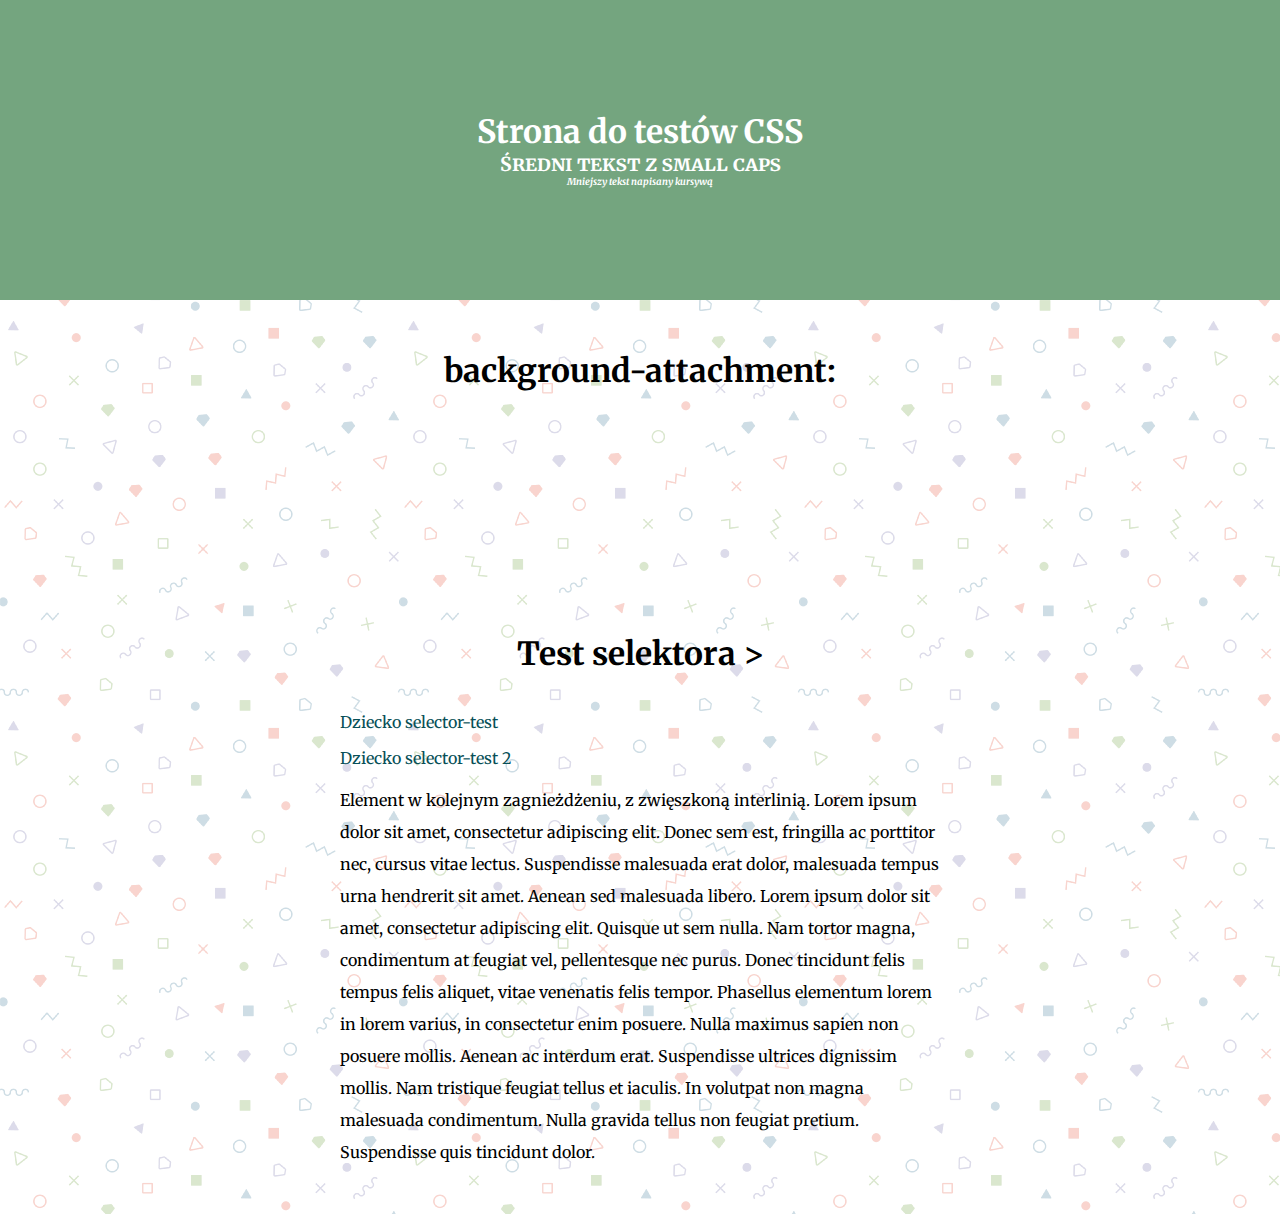
==== crap-pages/index.html @ eccd1a81 "Dodanie użycia @media" ====
<!DOCTYPE html>
<html lang="en">
<head>
    <meta charset="UTF-8">
    <meta name="description" content="Strona z regułami CSS">
    <meta name="keywords"
          content="CSS, Pokaz">
    <meta name="author" content="Jakub Nadolny, Wojciech Sołtysiak">
    <meta name="viewport" content="width=device-width, initial-scale=1.0">
    <link href="https://fonts.googleapis.com/css?family=Merriweather:400,700&amp;subset=latin-ext" rel="stylesheet">
    <link rel="stylesheet" type="text/css" href="../assets/css/reset.css">
    <link rel="stylesheet" type="text/css" href="./css/crap-styles.css">
    <title>Losowe reguły CSS</title>
</head>
<body>
<div id="header-container">
    <div class="header-container__text">Strona do testów CSS</div>
    <div class="header-container__text header-container__text--medium header-container__text--small-caps">Średni tekst z small caps</div>
    <div class="header-container__text header-container__text--small header-container__text--italic">Mniejszy tekst napisany kursywą</div>
</div>
<div class="main-container">
    <h1>background-attachment:</h1>
    <div class="static-background-container">
        <div class="static-background-container__expander"></div>
    </div>

    <h1>Test selektora ></h1>
    <div class="selector-test">
        <p>Dziecko selector-test</p>
        <p>Dziecko selector-test 2</p>
        <div>
            <p class="selector-test__text-with-line-height">Element w kolejnym zagnieżdżeniu, z zwięszkoną interlinią. Lorem ipsum dolor sit amet,
                consectetur adipiscing elit. Donec sem est, fringilla ac porttitor nec, cursus vitae lectus. Suspendisse malesuada erat dolor,
                malesuada tempus urna hendrerit sit amet. Aenean sed malesuada libero. Lorem ipsum dolor sit amet, consectetur adipiscing elit.
                Quisque ut sem nulla. Nam tortor magna, condimentum at feugiat vel, pellentesque nec purus. Donec tincidunt felis tempus felis
                aliquet, vitae venenatis felis tempor. Phasellus elementum lorem in lorem varius, in consectetur enim posuere. Nulla maximus sapien
                non posuere mollis. Aenean ac interdum erat. Suspendisse ultrices dignissim mollis. Nam tristique feugiat tellus et iaculis. In
                volutpat non magna malesuada condimentum. Nulla gravida tellus non feugiat pretium. Suspendisse quis tincidunt dolor.
            </p>
        </div>
    </div>
</div>
</body>
</html>
---- crap-pages/css/crap-styles.css ----
body {
    background: url("../assets/memphis-colorful.png") repeat;
}

#header-container {
    display: flex;
    flex-direction: column;
    align-items: center;
    justify-content: center;
    width: 100%;
    height: 300px;
    background-color: #74A57F;
    font-size: 24pt;
}

.header-container__text {
    font-weight: 700;
    color: #FFFFFF;
}

.header-container__text--medium {
    font-size: 60%;
}

.header-container__text--small {
    font-size: 0.3em;
}

.header-container__text--small-caps {
    font-variant: small-caps;
}

.header-container__text--italic {
    font-style: italic;
}

.main-container {
    width: 100%;
    display: flex;
    flex-direction: column;
    align-items: center;
    justify-items: center;
    margin: 30px 0;
}

.static-background-container {
    height: 200px;
    width: 50%;
    max-width: 600px;
    overflow-x: hidden;
    overflow-y: scroll;
    background: url('http://lorempixel.com/600/200/animals') scroll;
}

.static-background-container__expander {
    height: 400px;
    width: 100%;
}

.selector-test {
    width: 600px;
}

.selector-test > p {
    color: #074F57;
}

.selector-test__text-with-line-height {
    line-height: 32px;
}
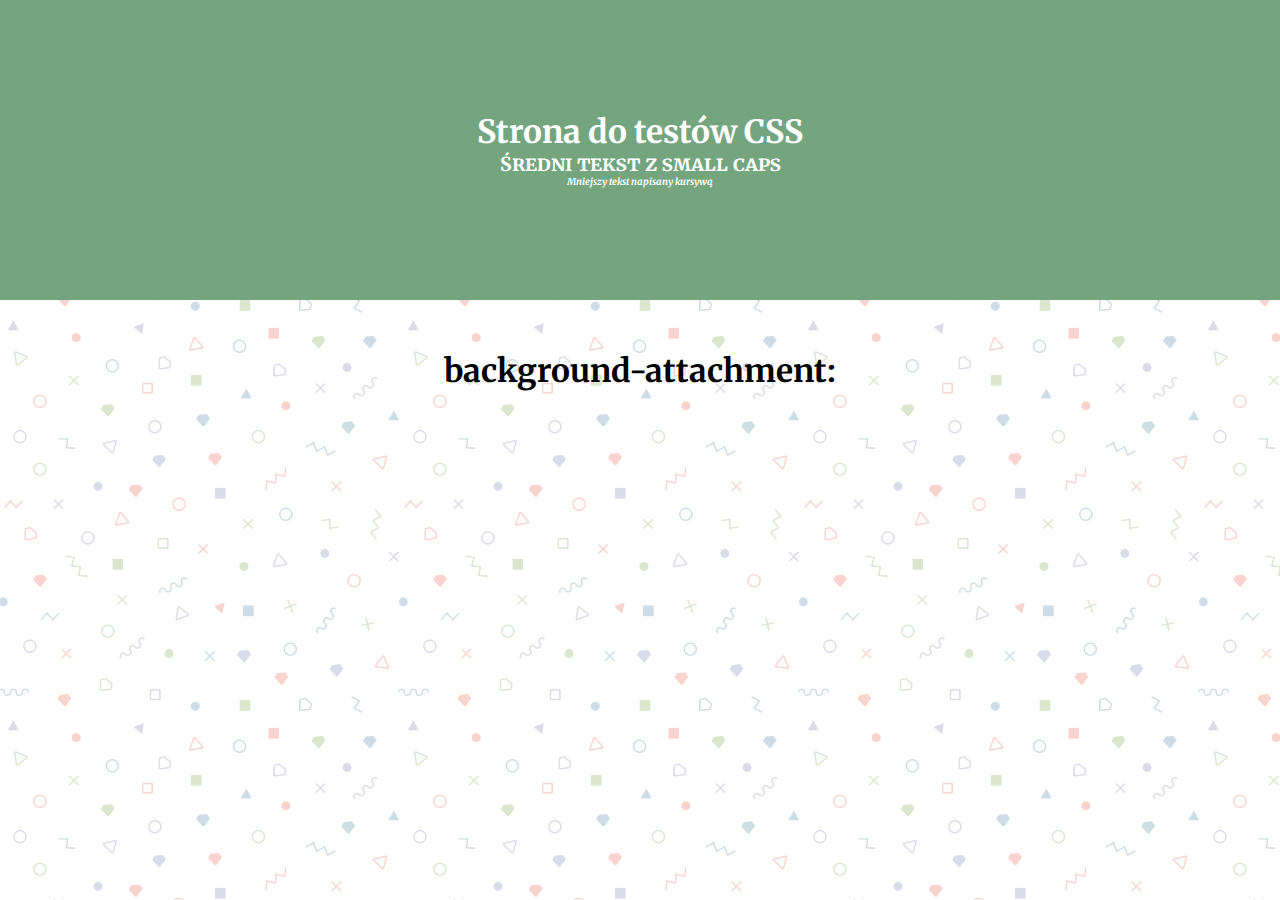
==== commit b22619c3: "Usunięcie zbędnych rzeczy, przenienisienie plików" ====
--- a/crap-pages/index.html
+++ b/crap-pages/index.html
@@ -9,7 +9,7 @@
     <meta name="viewport" content="width=device-width, initial-scale=1.0">
     <link href="https://fonts.googleapis.com/css?family=Merriweather:400,700&amp;subset=latin-ext" rel="stylesheet">
     <link rel="stylesheet" type="text/css" href="../assets/css/reset.css">
-    <link rel="stylesheet" type="text/css" href="./css/crap-styles.css">
+    <link rel="stylesheet" type="text/css" href="./assets/css/crap-styles.css">
     <title>Losowe reguły CSS</title>
 </head>
 <body>
@@ -23,22 +23,6 @@
     <div class="static-background-container">
         <div class="static-background-container__expander"></div>
     </div>
-
-    <h1>Test selektora ></h1>
-    <div class="selector-test">
-        <p>Dziecko selector-test</p>
-        <p>Dziecko selector-test 2</p>
-        <div>
-            <p class="selector-test__text-with-line-height">Element w kolejnym zagnieżdżeniu, z zwięszkoną interlinią. Lorem ipsum dolor sit amet,
-                consectetur adipiscing elit. Donec sem est, fringilla ac porttitor nec, cursus vitae lectus. Suspendisse malesuada erat dolor,
-                malesuada tempus urna hendrerit sit amet. Aenean sed malesuada libero. Lorem ipsum dolor sit amet, consectetur adipiscing elit.
-                Quisque ut sem nulla. Nam tortor magna, condimentum at feugiat vel, pellentesque nec purus. Donec tincidunt felis tempus felis
-                aliquet, vitae venenatis felis tempor. Phasellus elementum lorem in lorem varius, in consectetur enim posuere. Nulla maximus sapien
-                non posuere mollis. Aenean ac interdum erat. Suspendisse ultrices dignissim mollis. Nam tristique feugiat tellus et iaculis. In
-                volutpat non magna malesuada condimentum. Nulla gravida tellus non feugiat pretium. Suspendisse quis tincidunt dolor.
-            </p>
-        </div>
-    </div>
 </div>
 </body>
 </html>--- a/crap-pages/assets/css/crap-styles.css
+++ b/crap-pages/assets/css/crap-styles.css
@@ -0,0 +1,58 @@
+body {
+    background: url("../img/memphis-colorful.png") repeat;
+}
+
+#header-container {
+    display: flex;
+    flex-direction: column;
+    align-items: center;
+    justify-content: center;
+    width: 100%;
+    height: 300px;
+    background-color: #74A57F;
+    font-size: 24pt;
+}
+
+.header-container__text {
+    font-weight: 700;
+    color: #FFFFFF;
+}
+
+.header-container__text--medium {
+    font-size: 60%;
+}
+
+.header-container__text--small {
+    font-size: 0.3em;
+}
+
+.header-container__text--small-caps {
+    font-variant: small-caps;
+}
+
+.header-container__text--italic {
+    font-style: italic;
+}
+
+.main-container {
+    width: 100%;
+    display: flex;
+    flex-direction: column;
+    align-items: center;
+    justify-content: center;
+    margin: 30px 0;
+}
+
+.static-background-container {
+    height: 200px;
+    width: 50%;
+    max-width: 600px;
+    overflow-x: hidden;
+    overflow-y: scroll;
+    background: url('http://lorempixel.com/600/200/animals') scroll;
+}
+
+.static-background-container__expander {
+    height: 400px;
+    width: 100%;
+}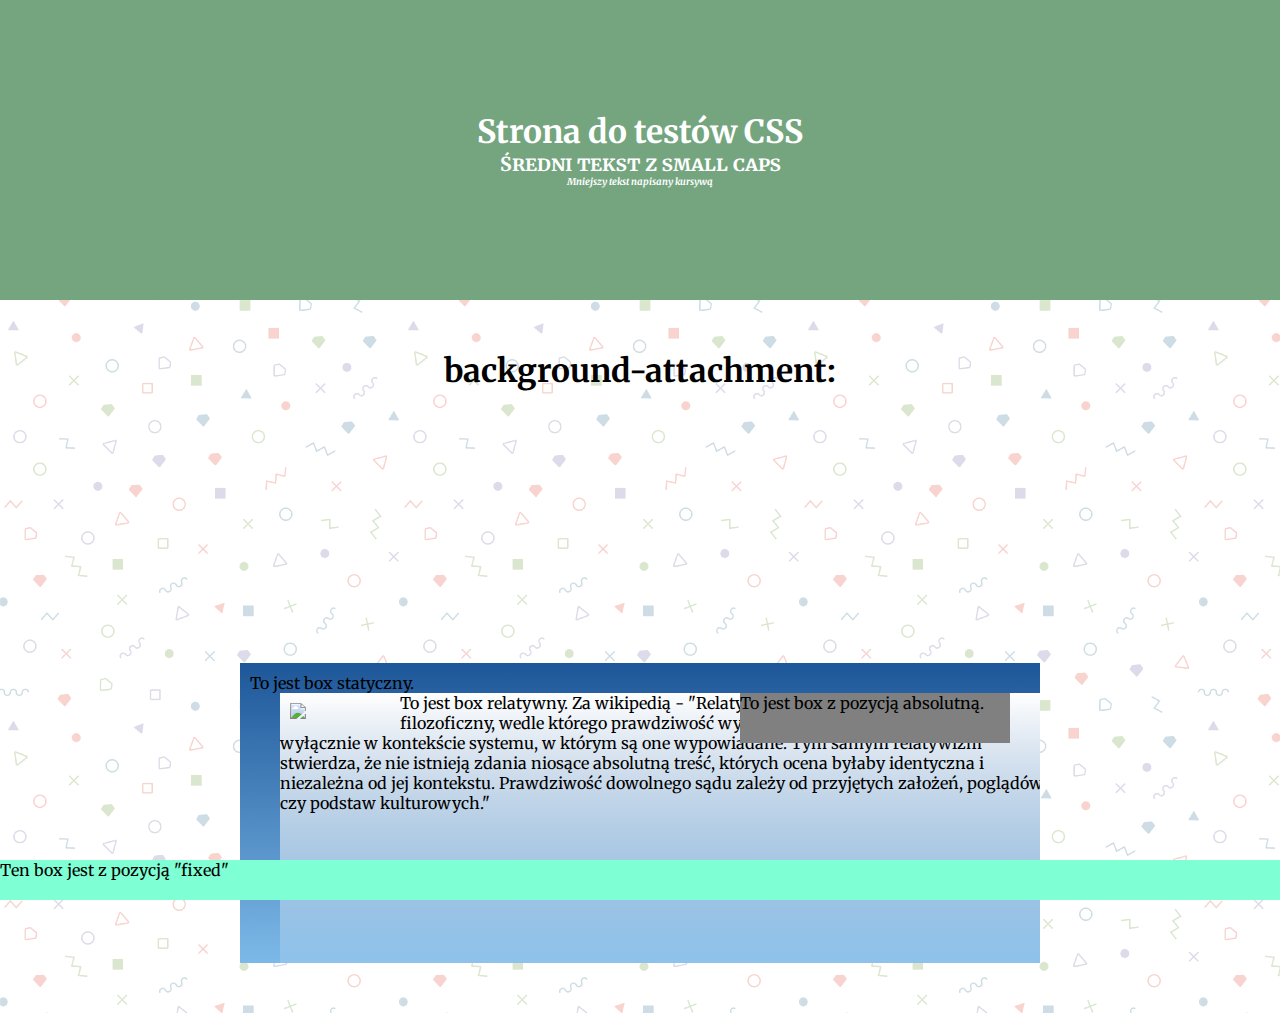
==== commit 727deff9: "Zadanie 6" ====
--- a/crap-pages/index.html
+++ b/crap-pages/index.html
@@ -24,5 +24,21 @@
         <div class="static-background-container__expander"></div>
     </div>
 </div>
+<div class="positioning-presentation-container">
+    <div class="positioning-presentation-static">
+            To jest box statyczny.
+    </div>
+    <div class="positioning-presentation-relative">
+        <img src="https://upload.wikimedia.org/wikipedia/commons/d/d1/Testudo_hermanni_hermanni3.jpg" width="100px"/>
+        <img style="clear:left; float:left;" src="http://i2.pinger.pl/pgr306/d9061bca002822a44f5ba3ea/kenya_2808.jpg" width="100px"/>
+            To jest box relatywny. Za wikipedią - "Relatywizm – pogląd filozoficzny, wedle którego prawdziwość wypowiedzi można oceniać wyłącznie w kontekście systemu, w którym są one wypowiadane. Tym samym relatywizm stwierdza, że nie istnieją zdania niosące absolutną treść, których ocena byłaby identyczna i niezależna od jej kontekstu. Prawdziwość dowolnego sądu zależy od przyjętych założeń, poglądów czy podstaw kulturowych."
+    </div>
+    <div class="positioning-presentation-absolute">
+            To jest box z pozycją absolutną.
+    </div>
+</div>
+<div class="positioning-presentation-fixed">
+    Ten box jest z pozycją "fixed"
+</div>
 </body>
 </html>--- a/crap-pages/assets/css/crap-styles.css
+++ b/crap-pages/assets/css/crap-styles.css
@@ -1,5 +1,6 @@
 body {
     background: url("../img/memphis-colorful.png") repeat;
+    height: 100%; 
 }
 
 #header-container {
@@ -55,4 +56,71 @@
 .static-background-container__expander {
     height: 400px;
     width: 100%;
+}
+/* Rozne rodzaje pozycjonowania na stronie */
+.positioning-presentation-container{
+    min-width:500px;
+    max-width:800px;
+    height: 300px;
+    
+    margin-top:50px;
+    margin-left: auto;
+    margin-right: auto;
+    margin-bottom: 50px;
+    padding:10px;
+    
+    box-sizing: border-box;
+    
+    display: block;
+    
+    position: relative;
+    
+    background: rgb(30,87,153); /* Old browsers */
+    background: -moz-linear-gradient(top, rgba(30,87,153,1) 0%, rgba(125,185,232,1) 100%); /* FF3.6-15 */
+    background: -webkit-linear-gradient(top, rgba(30,87,153,1) 0%,rgba(125,185,232,1) 100%); /* Chrome10-25,Safari5.1-6 */
+    background: linear-gradient(to bottom, rgba(30,87,153,1) 0%,rgba(125,185,232,1) 100%); /* W3C, IE10+, FF16+, Chrome26+, Opera12+, Safari7+ */
+    filter: progid:DXImageTransform.Microsoft.gradient( startColorstr='#1e5799', endColorstr='#7db9e8',GradientType=0 ); /* IE6-9 */
+    overflow: hidden;
+}
+
+.positioning-presentation-relative{
+    width: 100%;
+    height: 100%;
+    
+    left:30px;
+    
+    position:relative;
+    
+    background: white;
+    background: -moz-linear-gradient(top, rgba(255,255,255,1) 0%, rgba(255,255,255,0.1) 100%); /* FF3.6-15 */
+    background: -webkit-linear-gradient(top, rgba(255,255,255,1) 0%,rgba(255,255,255,0.1) 100%); /* Chrome10-25,Safari5.1-6 */
+    background: linear-gradient(to bottom, rgba(255,255,255,1) 0%,rgba(255,255,255,0.1) 100%); /* W3C, IE10+, FF16+, Chrome26+, Opera12+, Safari7+ */
+    filter: progid:DXImageTransform.Microsoft.gradient( startColorstr='#ffffff', endColorstr='#1affffff',GradientType=0 ); /* IE6-9 */
+}
+
+.positioning-presentation-relative img{
+    float:right;
+    margin:10px;
+}
+
+.positioning-presentation-absolute{
+    height: 50px;
+    top:30px;
+    right:30px;
+    left: 500px;
+    
+    position: absolute;
+    
+    display: block;
+    background: grey;
+
+}
+
+.positioning-presentation-fixed{
+    bottom: 0;
+    left: 0;
+    right: 0;
+    height: 40px;
+    background:aquamarine;
+    position: fixed;
 }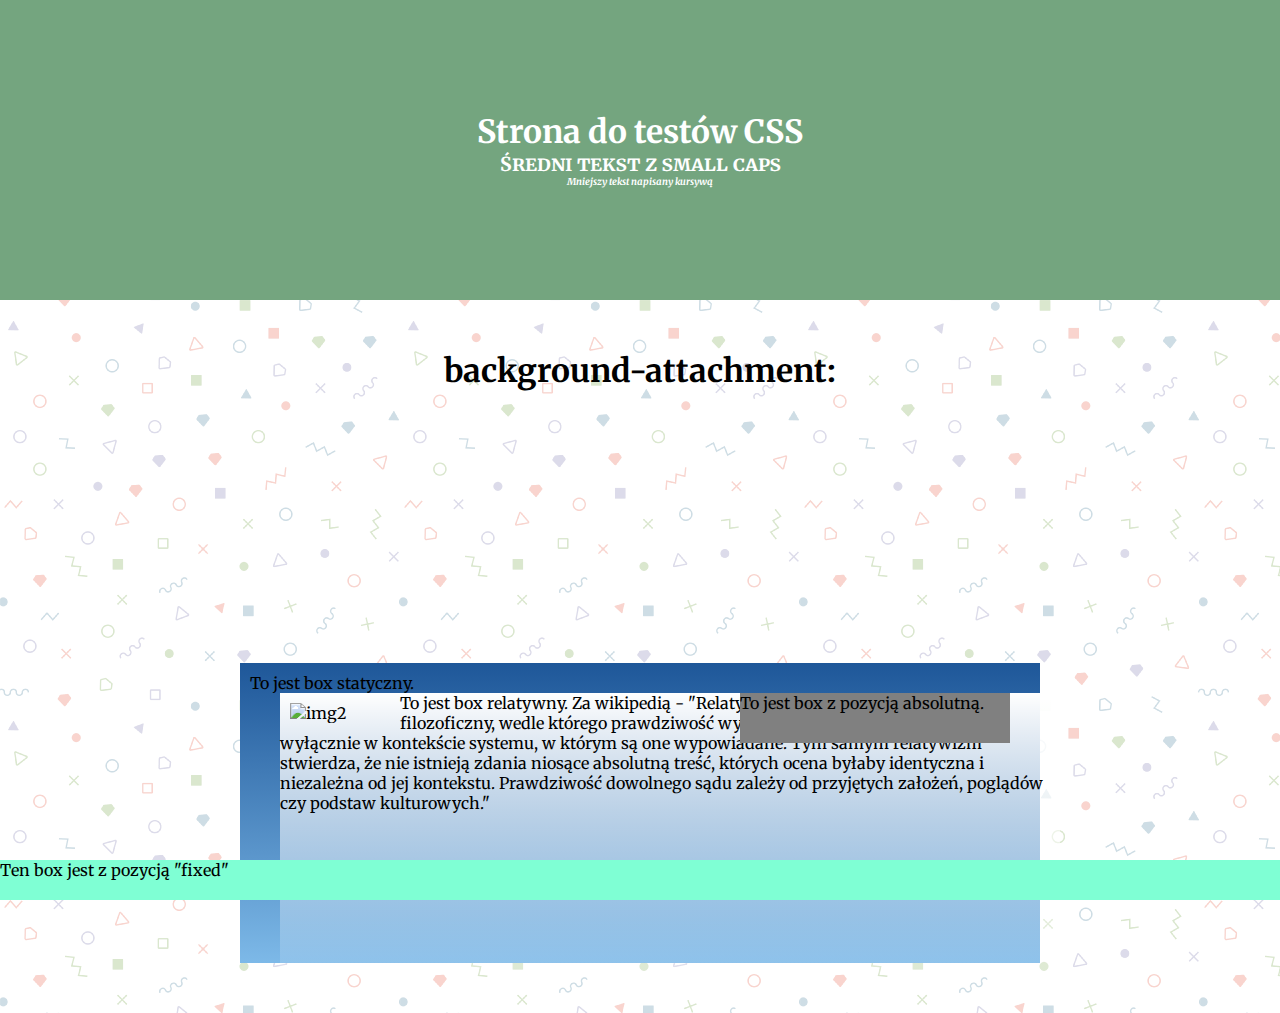
==== commit 2e0fc841: "Poprawki do walidatora - usunięcie CSSow" ====
--- a/crap-pages/index.html
+++ b/crap-pages/index.html
@@ -29,8 +29,8 @@
             To jest box statyczny.
     </div>
     <div class="positioning-presentation-relative">
-        <img src="https://upload.wikimedia.org/wikipedia/commons/d/d1/Testudo_hermanni_hermanni3.jpg" width="100px"/>
-        <img style="clear:left; float:left;" src="http://i2.pinger.pl/pgr306/d9061bca002822a44f5ba3ea/kenya_2808.jpg" width="100px"/>
+        <img src="https://upload.wikimedia.org/wikipedia/commons/d/d1/Testudo_hermanni_hermanni3.jpg" style="width: 100px" alt="img1" />
+        <img style="width: 100px; clear:left; float:left;" src="http://i2.pinger.pl/pgr306/d9061bca002822a44f5ba3ea/kenya_2808.jpg" alt="img2" />
             To jest box relatywny. Za wikipedią - "Relatywizm – pogląd filozoficzny, wedle którego prawdziwość wypowiedzi można oceniać wyłącznie w kontekście systemu, w którym są one wypowiadane. Tym samym relatywizm stwierdza, że nie istnieją zdania niosące absolutną treść, których ocena byłaby identyczna i niezależna od jej kontekstu. Prawdziwość dowolnego sądu zależy od przyjętych założeń, poglądów czy podstaw kulturowych."
     </div>
     <div class="positioning-presentation-absolute">
--- a/crap-pages/assets/css/crap-styles.css
+++ b/crap-pages/assets/css/crap-styles.css
@@ -74,28 +74,16 @@
     display: block;
     
     position: relative;
-    
-    background: rgb(30,87,153); /* Old browsers */
-    background: -moz-linear-gradient(top, rgba(30,87,153,1) 0%, rgba(125,185,232,1) 100%); /* FF3.6-15 */
-    background: -webkit-linear-gradient(top, rgba(30,87,153,1) 0%,rgba(125,185,232,1) 100%); /* Chrome10-25,Safari5.1-6 */
+
     background: linear-gradient(to bottom, rgba(30,87,153,1) 0%,rgba(125,185,232,1) 100%); /* W3C, IE10+, FF16+, Chrome26+, Opera12+, Safari7+ */
-    filter: progid:DXImageTransform.Microsoft.gradient( startColorstr='#1e5799', endColorstr='#7db9e8',GradientType=0 ); /* IE6-9 */
-    overflow: hidden;
 }
 
 .positioning-presentation-relative{
     width: 100%;
     height: 100%;
-    
     left:30px;
-    
     position:relative;
-    
-    background: white;
-    background: -moz-linear-gradient(top, rgba(255,255,255,1) 0%, rgba(255,255,255,0.1) 100%); /* FF3.6-15 */
-    background: -webkit-linear-gradient(top, rgba(255,255,255,1) 0%,rgba(255,255,255,0.1) 100%); /* Chrome10-25,Safari5.1-6 */
     background: linear-gradient(to bottom, rgba(255,255,255,1) 0%,rgba(255,255,255,0.1) 100%); /* W3C, IE10+, FF16+, Chrome26+, Opera12+, Safari7+ */
-    filter: progid:DXImageTransform.Microsoft.gradient( startColorstr='#ffffff', endColorstr='#1affffff',GradientType=0 ); /* IE6-9 */
 }
 
 .positioning-presentation-relative img{
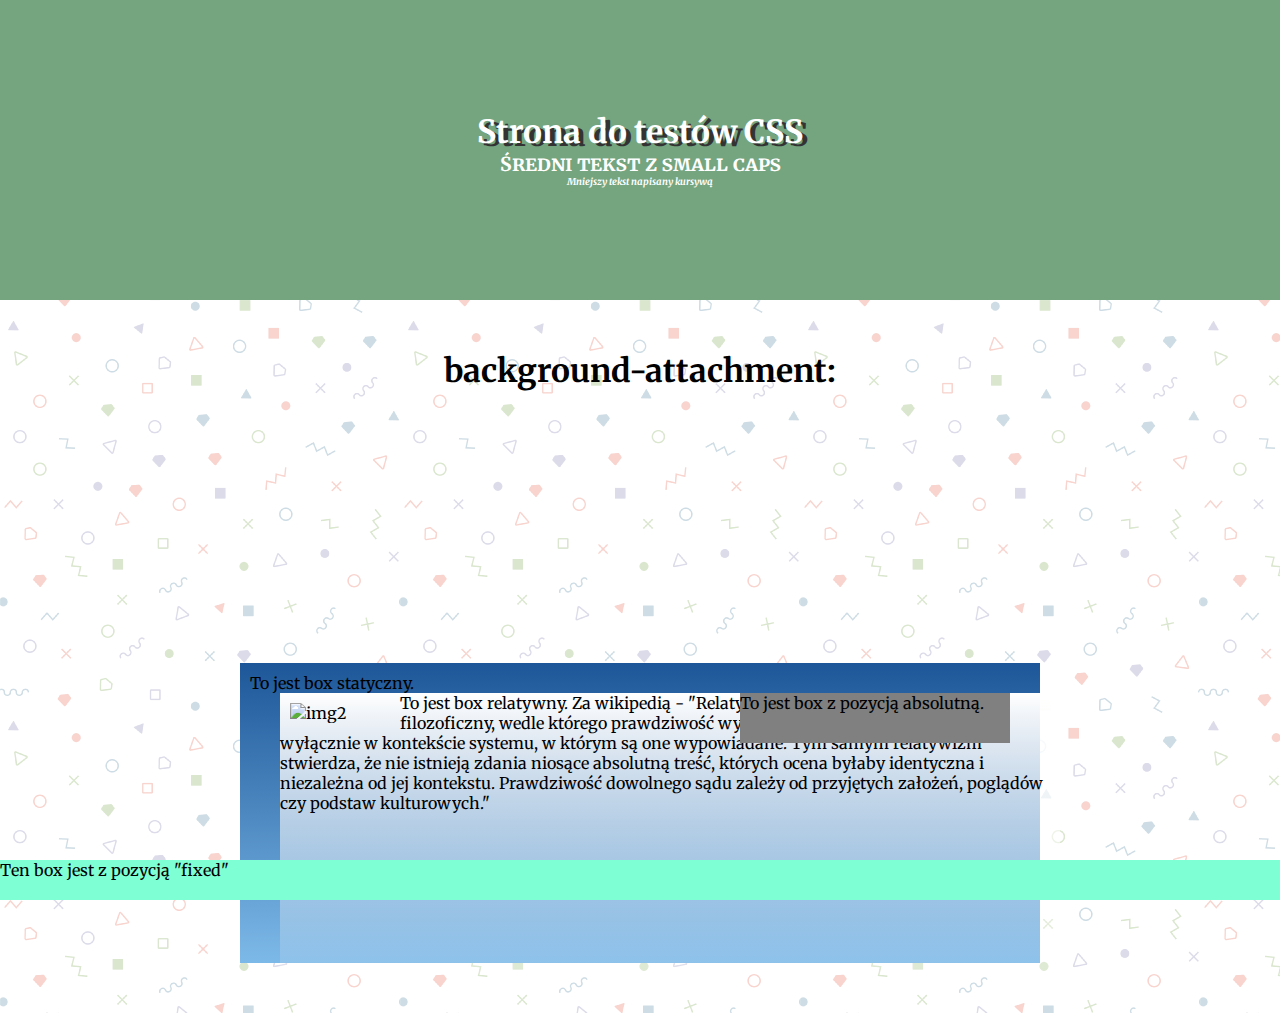
==== commit 2e4ba832: "Dodanie text-shadow" ====
--- a/crap-pages/index.html
+++ b/crap-pages/index.html
@@ -14,7 +14,7 @@
 </head>
 <body>
 <div id="header-container">
-    <div class="header-container__text">Strona do testów CSS</div>
+    <div class="header-container__text header-container__text--with-shadow">Strona do testów CSS</div>
     <div class="header-container__text header-container__text--medium header-container__text--small-caps">Średni tekst z small caps</div>
     <div class="header-container__text header-container__text--small header-container__text--italic">Mniejszy tekst napisany kursywą</div>
 </div>
@@ -26,15 +26,17 @@
 </div>
 <div class="positioning-presentation-container">
     <div class="positioning-presentation-static">
-            To jest box statyczny.
+        To jest box statyczny.
     </div>
     <div class="positioning-presentation-relative">
         <img src="https://upload.wikimedia.org/wikipedia/commons/d/d1/Testudo_hermanni_hermanni3.jpg" style="width: 100px" alt="img1" />
         <img style="width: 100px; clear:left; float:left;" src="http://i2.pinger.pl/pgr306/d9061bca002822a44f5ba3ea/kenya_2808.jpg" alt="img2" />
-            To jest box relatywny. Za wikipedią - "Relatywizm – pogląd filozoficzny, wedle którego prawdziwość wypowiedzi można oceniać wyłącznie w kontekście systemu, w którym są one wypowiadane. Tym samym relatywizm stwierdza, że nie istnieją zdania niosące absolutną treść, których ocena byłaby identyczna i niezależna od jej kontekstu. Prawdziwość dowolnego sądu zależy od przyjętych założeń, poglądów czy podstaw kulturowych."
+        To jest box relatywny. Za wikipedią - "Relatywizm – pogląd filozoficzny, wedle którego prawdziwość wypowiedzi można oceniać wyłącznie w
+        kontekście systemu, w którym są one wypowiadane. Tym samym relatywizm stwierdza, że nie istnieją zdania niosące absolutną treść, których ocena
+        byłaby identyczna i niezależna od jej kontekstu. Prawdziwość dowolnego sądu zależy od przyjętych założeń, poglądów czy podstaw kulturowych."
     </div>
     <div class="positioning-presentation-absolute">
-            To jest box z pozycją absolutną.
+        To jest box z pozycją absolutną.
     </div>
 </div>
 <div class="positioning-presentation-fixed">
--- a/crap-pages/assets/css/crap-styles.css
+++ b/crap-pages/assets/css/crap-styles.css
@@ -1,6 +1,6 @@
 body {
     background: url("../img/memphis-colorful.png") repeat;
-    height: 100%; 
+    height: 100%;
 }
 
 #header-container {
@@ -35,6 +35,10 @@
     font-style: italic;
 }
 
+.header-container__text--with-shadow {
+    text-shadow: 5px 3px #333333;
+}
+
 .main-container {
     width: 100%;
     display: flex;
@@ -50,65 +54,55 @@
     max-width: 600px;
     overflow-x: hidden;
     overflow-y: scroll;
-    background: url('http://lorempixel.com/600/200/animals') scroll;
+    background: url('http://blog.karmimypsiaki.pl/wp-content/uploads/2016/01/IMG_3398a.jpg') scroll;
+    background-size: cover;
 }
 
 .static-background-container__expander {
     height: 400px;
     width: 100%;
 }
-/* Rozne rodzaje pozycjonowania na stronie */
-.positioning-presentation-container{
-    min-width:500px;
-    max-width:800px;
+
+.positioning-presentation-container {
+    min-width: 500px;
+    max-width: 800px;
     height: 300px;
-    
-    margin-top:50px;
-    margin-left: auto;
-    margin-right: auto;
-    margin-bottom: 50px;
-    padding:10px;
-    
+    margin: 50px auto;
+    padding: 10px;
     box-sizing: border-box;
-    
     display: block;
-    
     position: relative;
-
-    background: linear-gradient(to bottom, rgba(30,87,153,1) 0%,rgba(125,185,232,1) 100%); /* W3C, IE10+, FF16+, Chrome26+, Opera12+, Safari7+ */
+    background: linear-gradient(to bottom, rgba(30, 87, 153, 1) 0%, rgba(125, 185, 232, 1) 100%); /* W3C, IE10+, FF16+, Chrome26+, Opera12+, Safari7+ */
 }
 
-.positioning-presentation-relative{
+.positioning-presentation-relative {
     width: 100%;
     height: 100%;
-    left:30px;
-    position:relative;
-    background: linear-gradient(to bottom, rgba(255,255,255,1) 0%,rgba(255,255,255,0.1) 100%); /* W3C, IE10+, FF16+, Chrome26+, Opera12+, Safari7+ */
+    left: 30px;
+    position: relative;
+    background: linear-gradient(to bottom, rgba(255, 255, 255, 1) 0%, rgba(255, 255, 255, 0.1) 100%); /* W3C, IE10+, FF16+, Chrome26+, Opera12+, Safari7+ */
 }
 
-.positioning-presentation-relative img{
-    float:right;
-    margin:10px;
+.positioning-presentation-relative img {
+    float: right;
+    margin: 10px;
 }
 
-.positioning-presentation-absolute{
+.positioning-presentation-absolute {
     height: 50px;
-    top:30px;
-    right:30px;
+    top: 30px;
+    right: 30px;
     left: 500px;
-    
     position: absolute;
-    
     display: block;
     background: grey;
-
 }
 
-.positioning-presentation-fixed{
+.positioning-presentation-fixed {
     bottom: 0;
     left: 0;
     right: 0;
     height: 40px;
-    background:aquamarine;
+    background: aquamarine;
     position: fixed;
 }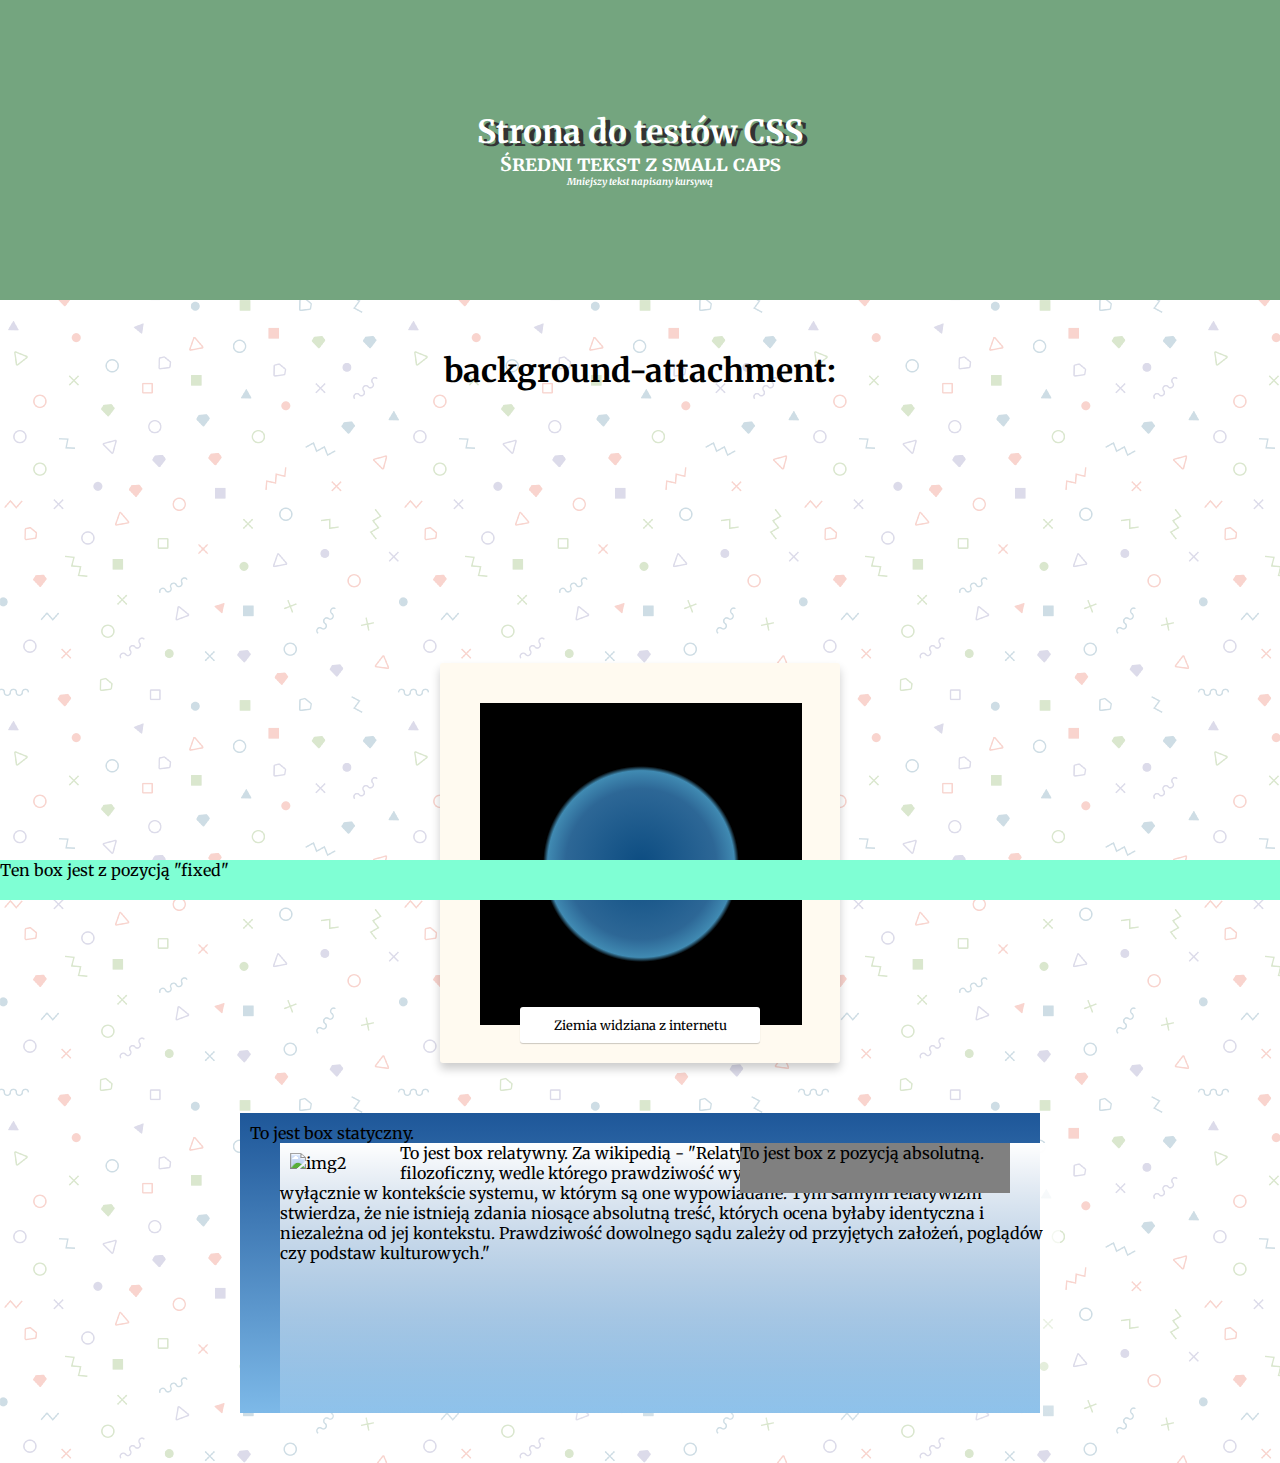
==== commit e140475c: "gradient radialny, border-radius i box-shadow" ====
--- a/crap-pages/index.html
+++ b/crap-pages/index.html
@@ -14,7 +14,7 @@
 </head>
 <body>
 <div id="header-container">
-    <div class="header-container__text header-container__text--with-shadow">Strona do testów CSS</div>
+    <div class="header-container__text header-container__text--with-shadow header-container__text--spinned">Strona do testów CSS</div>
     <div class="header-container__text header-container__text--medium header-container__text--small-caps">Średni tekst z small caps</div>
     <div class="header-container__text header-container__text--small header-container__text--italic">Mniejszy tekst napisany kursywą</div>
 </div>
@@ -23,6 +23,10 @@
     <div class="static-background-container">
         <div class="static-background-container__expander"></div>
     </div>
+</div>
+<div class="gradient-container">
+    <div class="earth"></div>
+    <span>Ziemia widziana z internetu</span>
 </div>
 <div class="positioning-presentation-container">
     <div class="positioning-presentation-static">
--- a/crap-pages/assets/css/crap-styles.css
+++ b/crap-pages/assets/css/crap-styles.css
@@ -37,6 +37,12 @@
 
 .header-container__text--with-shadow {
     text-shadow: 5px 3px #333333;
+}
+
+.header-container__text--spinned {
+    animation: 2s spin;
+    animation-iteration-count: infinite;
+    animation-direction: alternate;
 }
 
 .main-container {
@@ -105,4 +111,52 @@
     height: 40px;
     background: aquamarine;
     position: fixed;
+}
+
+@keyframes spin {
+    from {
+        transform: rotate(0deg);
+    }
+
+    to {
+        transform: rotate(360deg);
+    }
+}
+
+.gradient-container{
+    width:400px;
+    height:400px;
+    margin:50px auto;
+    padding:40px;
+    text-align: center;
+    position:relative;
+    box-sizing: border-box;
+    background-color: floralwhite;
+    
+    box-shadow: 0 6px 10px rgba(0,0,0, 0.2);
+    border-radius: 3px;
+    
+}
+.earth{
+    display: block;
+    width: 100%;
+    height: 100%;
+    padding:1px;
+    background: -moz-radial-gradient(center, ellipse cover, rgba(13,77,130,1) 1%, rgba(45,103,150,1) 33%, rgba(64,138,178,1) 41%, rgba(0,0,0,1) 43%, rgba(0,0,0,1) 100%); /* FF3.6-15 */
+    background: -webkit-radial-gradient(center, ellipse cover, rgba(13,77,130,1) 1%,rgba(45,103,150,1) 33%,rgba(64,138,178,1) 41%,rgba(0,0,0,1) 43%,rgba(0,0,0,1) 100%); /* Chrome10-25,Safari5.1-6 */
+    background: radial-gradient(ellipse at center, rgba(13,77,130,1) 1%,rgba(45,103,150,1) 33%,rgba(64,138,178,1) 41%,rgba(0,0,0,1) 43%,rgba(0,0,0,1) 100%); /* W3C, IE10+, FF16+, Chrome26+, Opera12+, Safari7+ */
+}
+.gradient-container > span{
+    position: absolute;
+    bottom: 20px;
+    left:80px;
+    right:80px;
+    color:black;
+    padding:10px;
+    display: inline-block;
+    font-size: 0.8em;
+    
+    background: white;
+    border-radius: 3px;
+    box-shadow: 0 1px 1px rgba(0,0,0, 0.2);
 }